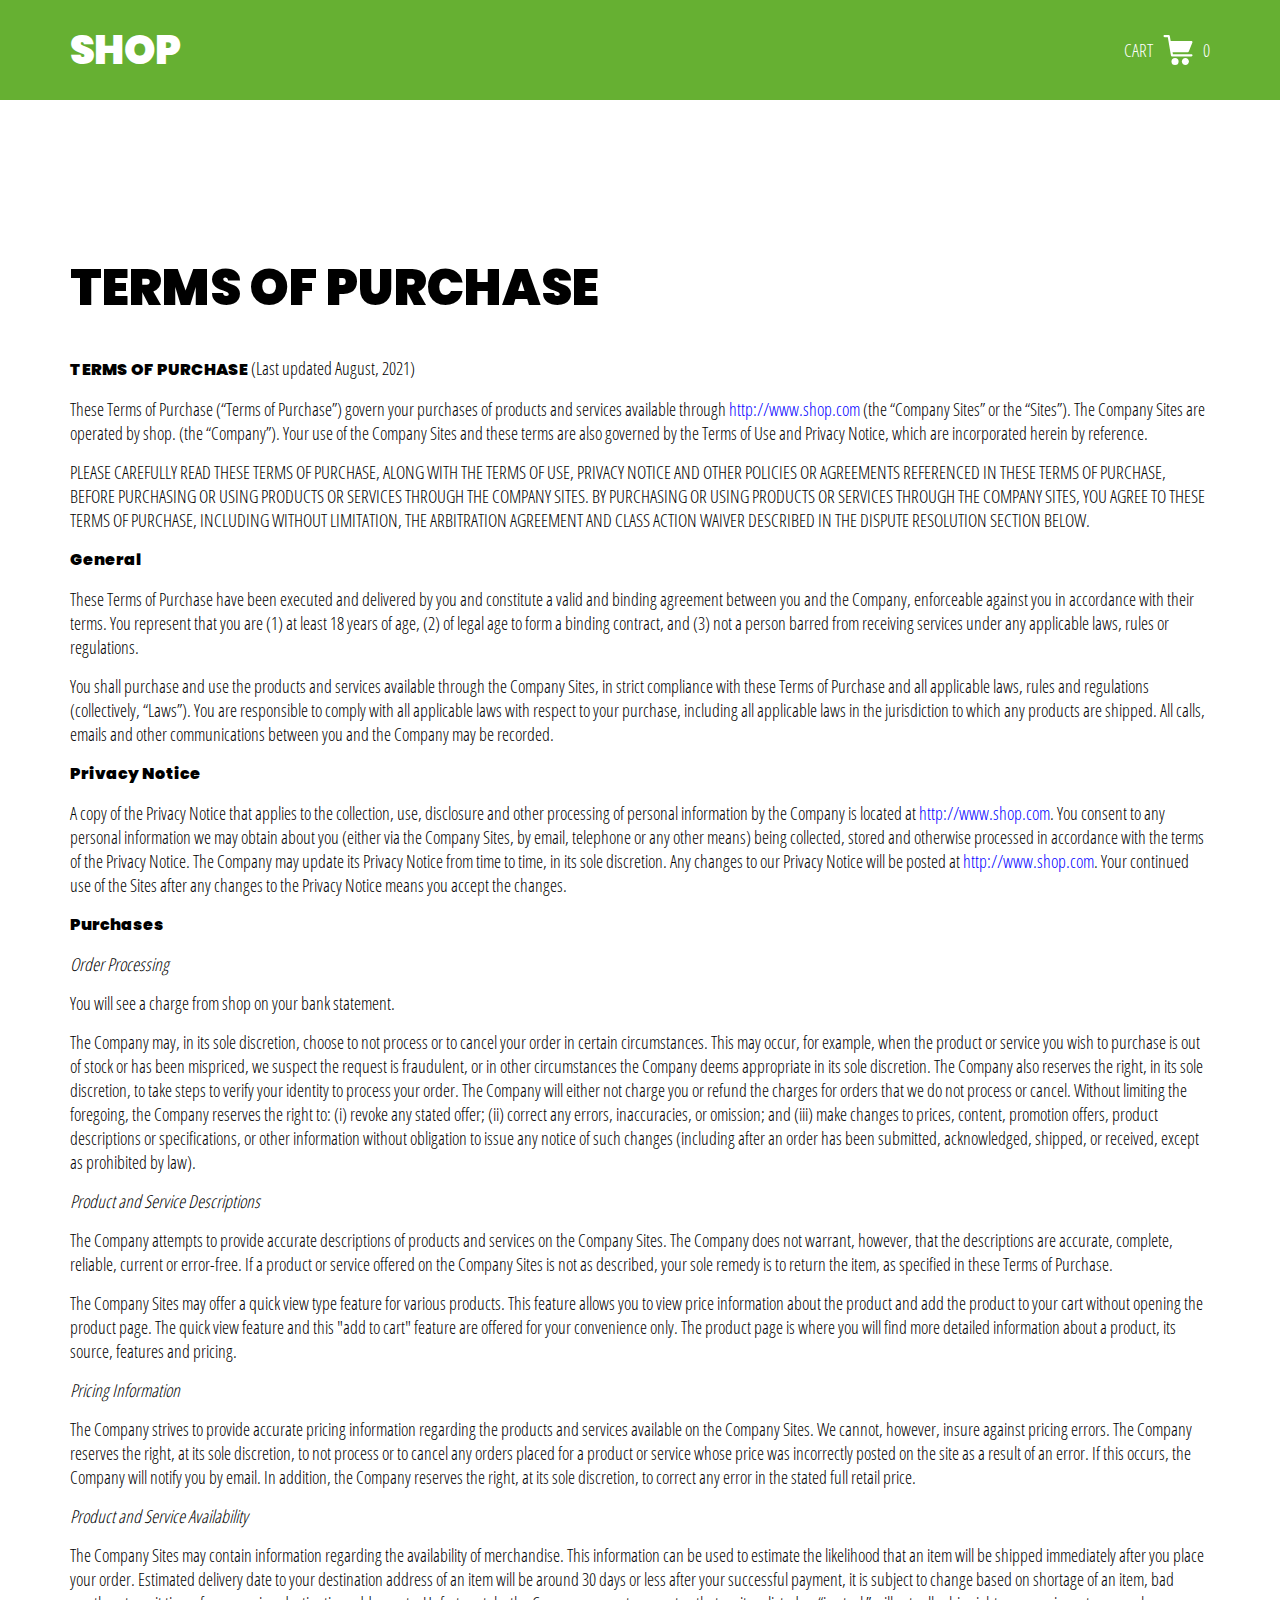
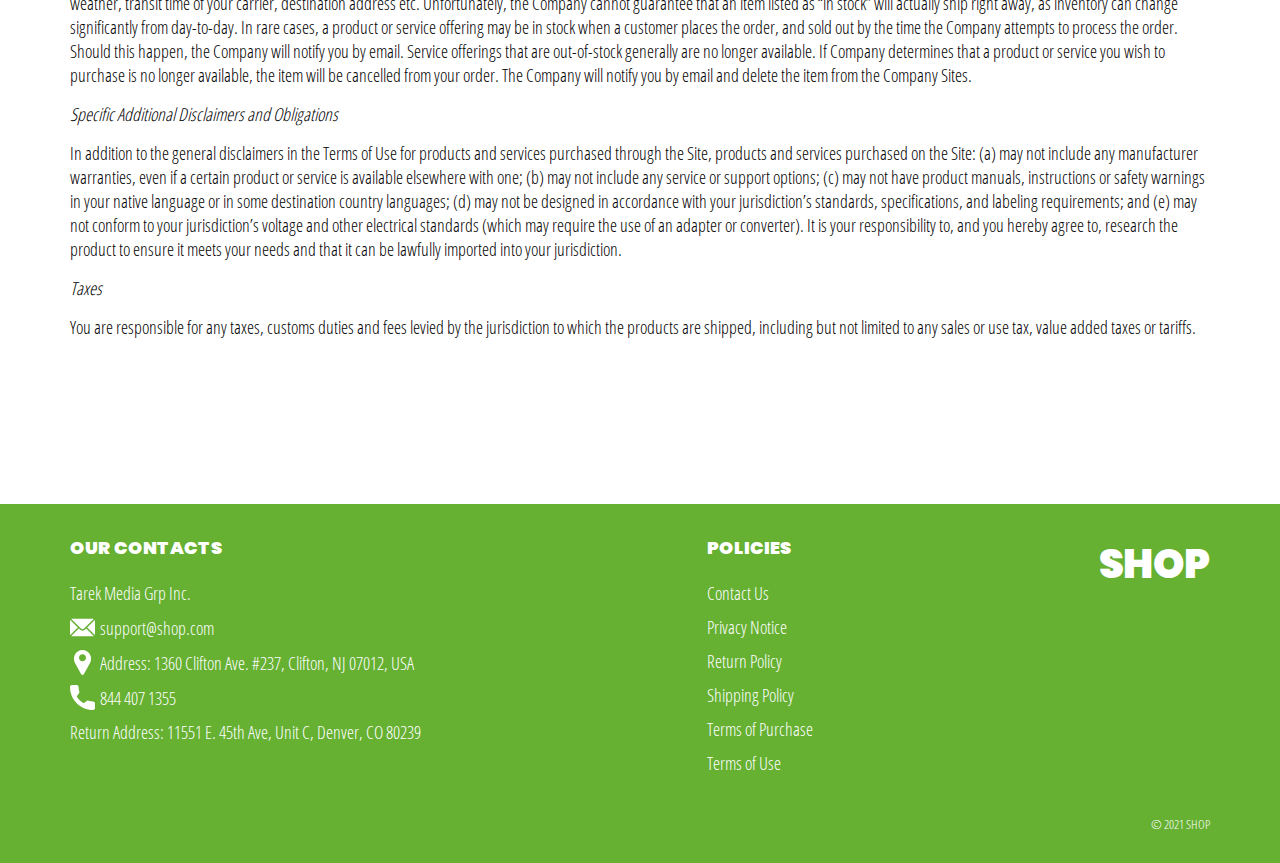
==== purchase.html @ efd82244 "+" ====
<!DOCTYPE html>
<html lang="en">

<head>
  <meta charset="UTF-8" />
  <meta http-equiv="X-UA-Compatible" content="IE=edge" />
  <meta name="viewport" content="width=device-width, initial-scale=1.0" />
  <link rel="stylesheet" href="./css/style.css" />
  <title>Shop</title>
</head>

<body>
  <div class="wrapper">
    <div class="header__wrapper">
      <div class="container">
        <header class="header">
          <div class="logo__box">
            <a href="./index.html" class="header__logo logo" data-text="Shop">
            <span>Shop</span>
            </a>
          </div>
          <a href="./shop.html" class="cart__btn">
            Cart
            <svg xmlns="http://www.w3.org/2000/svg" xmlns:xlink="http://www.w3.org/1999/xlink" x="0px" y="0px"
              viewBox="0 0 424.449 424.449" style="enable-background:new 0 0 424.449 424.449;" xml:space="preserve">
              <g>
                <g>
                  <g>
                    <circle cx="170.241" cy="374.273" r="50.176" />
                    <path d="M316.673,324.098L316.673,324.098c-27.711,0-50.176,22.465-50.176,50.176s22.465,50.176,50.176,50.176
                 c27.711,0,50.176-22.465,50.176-50.176S344.384,324.098,316.673,324.098z" />
                    <path d="M402.177,272.897H140.545l-5.12-29.696h215.04c6.326,0.019,12.017-3.843,14.336-9.728l51.2-129.024
                 c3.111-7.892-0.766-16.812-8.658-19.922c-1.808-0.713-3.735-1.076-5.678-1.07H108.801L96.513,12.801
                 c-1.262-7.471-7.784-12.906-15.36-12.8h-58.88c-8.483,0-15.36,6.877-15.36,15.36s6.877,15.36,15.36,15.36h46.08l44.032,260.096
                 c1.262,7.471,7.784,12.906,15.36,12.8h274.432c8.483,0,15.36-6.877,15.36-15.36C417.537,279.774,410.66,272.897,402.177,272.897z
                 " />
                  </g>
                </g>
              </g>
            </svg>
            <span class="cart__span js_cart__span">0</span>
          </a>
        </header>
      </div>
    </div>

     <div class="text-section__wrapper">
         <section class="text-section">
             <div class="container">
                 <h1 class="title">TERMS OF PURCHASE</h1>
                  <p class="text"><span class="bold">TERMS OF PURCHASE</span> (Last updated August, 2021)</p>
                  <p class="text">These Terms of Purchase (“Terms of Purchase”) govern your purchases of products and services available through <a href="http://www.shop.com" class="link">http://www.shop.com</a> (the “Company Sites” or the “Sites”). The Company Sites are operated by shop. (the “Company”). Your use of the Company Sites and these terms are also governed by the Terms of Use and Privacy Notice, which are incorporated herein by reference.</p>
                  <p class="text up">PLEASE CAREFULLY read THESE TERMS OF PURCHASE, ALONG WITH THE TERMS OF USE, PRIVACY NOTICE AND OTHER POLICIES OR AGREEMENTS REFERENCED IN THESE TERMS OF PURCHASE, BEFORE PURCHASING OR USING PRODUCTS OR SERVICES THROUGH THE COMPANY SITES. BY PURCHASING OR USING PRODUCTS OR SERVICES THROUGH THE COMPANY SITES, YOU AGREE TO THESE TERMS OF PURCHASE, INCLUDING WITHOUT LIMITATION, THE ARBITRATION AGREEMENT AND CLASS ACTION WAIVER DESCRIBED IN THE DISPUTE RESOLUTION SECTION BELOW.</p>
                  <p class="text bold">General</p>
                  <p class="text">These Terms of Purchase have been executed and delivered by you and constitute a valid and binding agreement between you and the Company, enforceable against you in accordance with their terms. You represent that you are (1) at least 18 years of age, (2) of legal age to form a binding contract, and (3) not a person barred from receiving services under any applicable laws, rules or regulations.</p>
                  <p class="text">You shall purchase and use the products and services available through the Company Sites, in strict compliance with these Terms of Purchase and all applicable laws, rules and regulations (collectively, “Laws”). You are responsible to comply with all applicable laws with respect to your purchase, including all applicable laws in the jurisdiction to which any products are shipped. All calls, emails and other communications between you and the Company may be recorded.</p>
                  <p class="text bold">Privacy Notice</p>
                  <p class="text">A copy of the Privacy Notice that applies to the collection, use, 
                      disclosure and other processing of personal 
                      information by the Company is located at <a href="http://www.shop.com" class="link">http://www.shop.com</a>. 
                      You consent to any personal information we may obtain about you (either via the Company Sites, by email, telephone or any other means) 
                      being collected, stored and otherwise processed in accordance with the terms of the Privacy Notice. 
                      The Company may update its Privacy Notice from time to time, in its sole discretion. Any changes to our Privacy 
                      Notice will be posted at <a href="http://www.shop.com" class="link">http://www.shop.com</a>. Your continued use of the Sites after any changes to the Privacy Notice means you accept the changes.</p>
                  <p class="text bold">Purchases</p>
                  <p class="text italic">Order Processing</p>
                  <p class="text">You will see a charge from shop on your bank statement.</p>
                  <p class="text">The Company may, in its sole discretion, choose to not process or to cancel your order in certain circumstances. This may occur, for example, when the product or service you wish to purchase is out of stock or has been mispriced, we suspect the request is fraudulent, or in other circumstances the Company deems appropriate in its sole discretion. The Company also reserves the right, in its sole discretion, to take steps to verify your identity to process your order. The Company will either not charge you or refund the charges for orders that we do not process or cancel. Without limiting the foregoing, the Company reserves the right to: (i) revoke any stated offer; (ii) correct any errors, inaccuracies, or omission; and (iii) make changes to prices, content, promotion offers, product descriptions or specifications, or other information without obligation to issue any notice of such changes (including after an order has been submitted, acknowledged, shipped, or received, except as prohibited by law).</p>
                  <p class="text italic">Product and Service Descriptions</p>
                  <p class="text">The Company attempts to provide accurate descriptions of products and services on the Company Sites. The Company does not warrant, however, that the descriptions are accurate, complete, reliable, current or error-free. If a product or service offered on the Company Sites is not as described, your sole remedy is to return the item, as specified in these Terms of Purchase.</p>
                  <p class="text">The Company Sites may offer a quick view type feature for various products. This feature allows you to view price information about the product and add the product to your cart without opening the product page. The quick view feature and this "add to cart" feature are offered for your convenience only. The product page is where you will find more detailed information about a product, its source, features and pricing.</p>
                  <p class="text italic">Pricing Information</p>
                  <p class="text">The Company strives to provide accurate pricing information regarding the products and services available on the Company Sites. We cannot, however, insure against pricing errors. The Company reserves the right, at its sole discretion, to not process or to cancel any orders placed for a product or service whose price was incorrectly posted on the site as a result of an error. If this occurs, the Company will notify you by email. In addition, the Company reserves the right, at its sole discretion, to correct any error in the stated full retail price.</p>
                  <p class="text italic">Product and Service Availability</p>
                  <p class="text">The Company Sites may contain information regarding the availability of merchandise. This information can be used to estimate the likelihood that an item will be shipped immediately after you place your order. Estimated delivery date to your destination address of an item will be around 30 days or less after your successful payment, it is subject to change based on shortage of an item, bad weather, transit time of your carrier, destination address etc. Unfortunately, the Company cannot guarantee that an item listed as “in stock” will actually ship right away, as inventory can change significantly from day-to-day. In rare cases, a product or service offering may be in stock when a customer places the order, and sold out by the time the Company attempts to process the order. Should this happen, the Company will notify you by email. Service offerings that are out-of-stock generally are no longer available. If Company determines that a product or service you wish to purchase is no longer available, the item will be cancelled from your order. The Company will notify you by email and delete the item from the Company Sites.</p>
                  <p class="text italic">Specific Additional Disclaimers and Obligations</p>
                  <p class="text">In addition to the general disclaimers in the Terms of Use for products and services purchased through the Site, products and services purchased on the Site: (a) may not include any manufacturer warranties, even if a certain product or service is available elsewhere with one; (b) may not include any service or support options; (c) may not have product manuals, instructions or safety warnings in your native language or in some destination country languages; (d) may not be designed in accordance with your jurisdiction’s standards, specifications, and labeling requirements; and (e) may not conform to your jurisdiction’s voltage and other electrical standards (which may require the use of an adapter or converter). It is your responsibility to, and you hereby agree to, research the product to ensure it meets your needs and that it can be lawfully imported into your jurisdiction.</p>
                  <p class="text italic">Taxes</p>
                  <p class="text">You are responsible for any taxes, customs duties and fees levied by the jurisdiction to which the products are shipped, including but not limited to any sales or use tax, value added taxes or tariffs.</p>
                
             </div>
         </section>
     </div>

    <div class="footer__wrapper">
      <div class="container">
        <footer class="footer">
          <div class="footer__top">
            <div class="footer__left">
              <p class="footer__title">Our Contacts</p>
              <p class="text">Tarek Media Grp Inc.</p>
              <a href="mailto:support@shop.com" class="text footer__link footer__text">
                <svg xmlns="http://www.w3.org/2000/svg" xmlns:xlink="http://www.w3.org/1999/xlink" x="0px" y="0px"
                  viewBox="0 0 512 512" style="enable-background:new 0 0 512 512;" xml:space="preserve">
                  <g>
                    <g>
                      <path d="M507.49,101.721L352.211,256L507.49,410.279c2.807-5.867,4.51-12.353,4.51-19.279V121
        C512,114.073,510.297,107.588,507.49,101.721z" />
                    </g>
                  </g>
                  <g>
                    <g>
                      <path d="M467,76H45c-6.927,0-13.412,1.703-19.279,4.51l198.463,197.463c17.548,17.548,46.084,17.548,63.632,0L486.279,80.51
        C480.412,77.703,473.927,76,467,76z" />
                    </g>
                  </g>
                  <g>
                    <g>
                      <path
                        d="M4.51,101.721C1.703,107.588,0,114.073,0,121v270c0,6.927,1.703,13.413,4.51,19.279L159.789,256L4.51,101.721z" />
                    </g>
                  </g>
                  <g>
                    <g>
                      <path d="M331,277.211l-21.973,21.973c-29.239,29.239-76.816,29.239-106.055,0L181,277.211L25.721,431.49
        C31.588,434.297,38.073,436,45,436h422c6.927,0,13.412-1.703,19.279-4.51L331,277.211z" />
                    </g>
                  </g>
                </svg>
                <span class="footer__link-span">support@shop.com</span>
              </a>
              <p class="text footer__text">
                <svg enable-background="new 0 0 512 512" viewBox="0 0 512 512" xmlns="http://www.w3.org/2000/svg">
                  <g>
                    <path
                      d="m407.579 87.677c-31.073-53.624-86.265-86.385-147.64-87.637-2.62-.054-5.257-.054-7.878 0-61.374 1.252-116.566 34.013-147.64 87.637-31.762 54.812-32.631 120.652-2.325 176.123l126.963 232.387c.057.103.114.206.173.308 5.586 9.709 15.593 15.505 26.77 15.505 11.176 0 21.183-5.797 26.768-15.505.059-.102.116-.205.173-.308l126.963-232.387c30.304-55.471 29.435-121.311-2.327-176.123zm-151.579 144.323c-39.701 0-72-32.299-72-72s32.299-72 72-72 72 32.299 72 72-32.298 72-72 72z" />
                  </g>
                </svg>
                Address: 1360 Clifton Ave. #237, Clifton, NJ 07012, USA
              </p>
              <a href="tel:+844 407 1355" class="text footer__link footer__text">
                <svg xmlns="http://www.w3.org/2000/svg" xmlns:xlink="http://www.w3.org/1999/xlink" x="0px" y="0px"
                  viewBox="0 0 384 384" style="enable-background:new 0 0 384 384;" xml:space="preserve">
                  <g>
                    <g>
                      <path
                        d="M353.188,252.052c-23.51,0-46.594-3.677-68.469-10.906c-10.719-3.656-23.896-0.302-30.438,6.417l-43.177,32.594
        c-50.073-26.729-80.917-57.563-107.281-107.26l31.635-42.052c8.219-8.208,11.167-20.198,7.635-31.448
        c-7.26-21.99-10.948-45.063-10.948-68.583C132.146,13.823,118.323,0,101.333,0H30.813C13.823,0,0,13.823,0,30.813
        C0,225.563,158.438,384,353.188,384c16.99,0,30.813-13.823,30.813-30.813v-70.323C384,265.875,370.177,252.052,353.188,252.052z" />
                    </g>
                  </g>
                </svg>
                <span class="footer__link-span">844 407 1355</span>
                </a>
              <p class="text">Return Address: 11551 E. 45th Ave, Unit C, Denver, CO 80239</p>
            </div>
            <div class="footer__right">
              <p class="footer__title">Policies</p>
              <a href="./contacts.html" class="text footer__link footer__page-link">
                <span class="footer__link-span">Contact Us</span>
              </a>
              <a href="./privacy.html" class="text footer__link footer__page-link">
                <span class="footer__link-span">Privacy Notice</span>
              </a>
              <a href="./return.html" class="text footer__link footer__page-link">
                <span class="footer__link-span">Return Policy</span>
              </a>
              <a href="./shipping.html" class="text footer__link footer__page-link">
                <span class="footer__link-span">Shipping Policy</span>
              </a>
              <a href="./purchase.html" class="text footer__link footer__page-link">
                <span class="footer__link-span">Terms of Purchase</span>
              </a>
              <a href="./use.html" class="text footer__link footer__page-link">
                <span class="footer__link-span">Terms of Use</span>
              </a>
            </div>
            <div class="logo__box">
              <a href="./index.html" class="footer__logo logo" data-text="Shop">
              <span>Shop</span>
              </a>
            </div>
          </div>
          <span class="footer__span">© 2021 SHOP</span>
        </footer>
      </div>
    </div>
  </div>

 
  <script type="module" src="./js/on-load.js"></script>
</body>

</html>
---- css/style.css ----
@import './fonts.css';
@import './vars.css';
@import './utils.css';
@import './header.css';
@import './footer.css';
@import './hero.css';
@import './products.css';
@import './product.css';
@import './text-section.css';
@import './order.css';
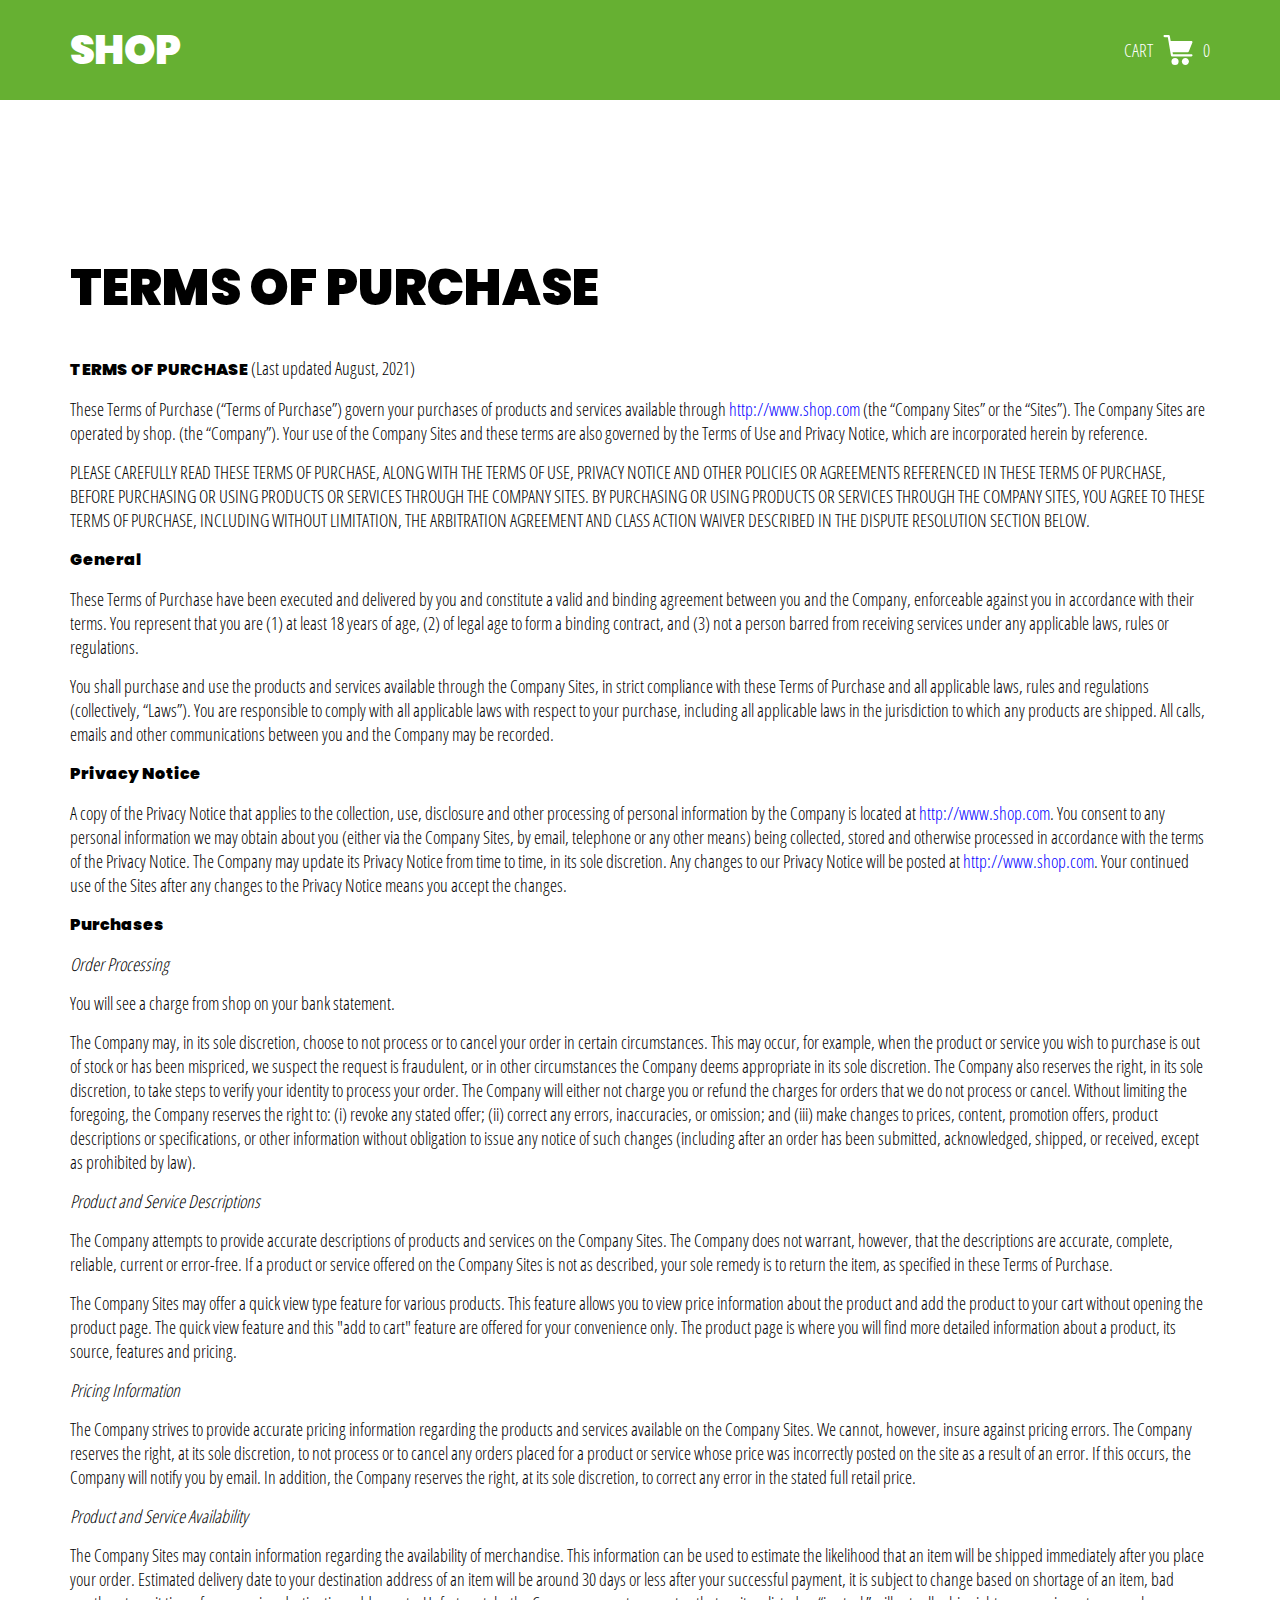
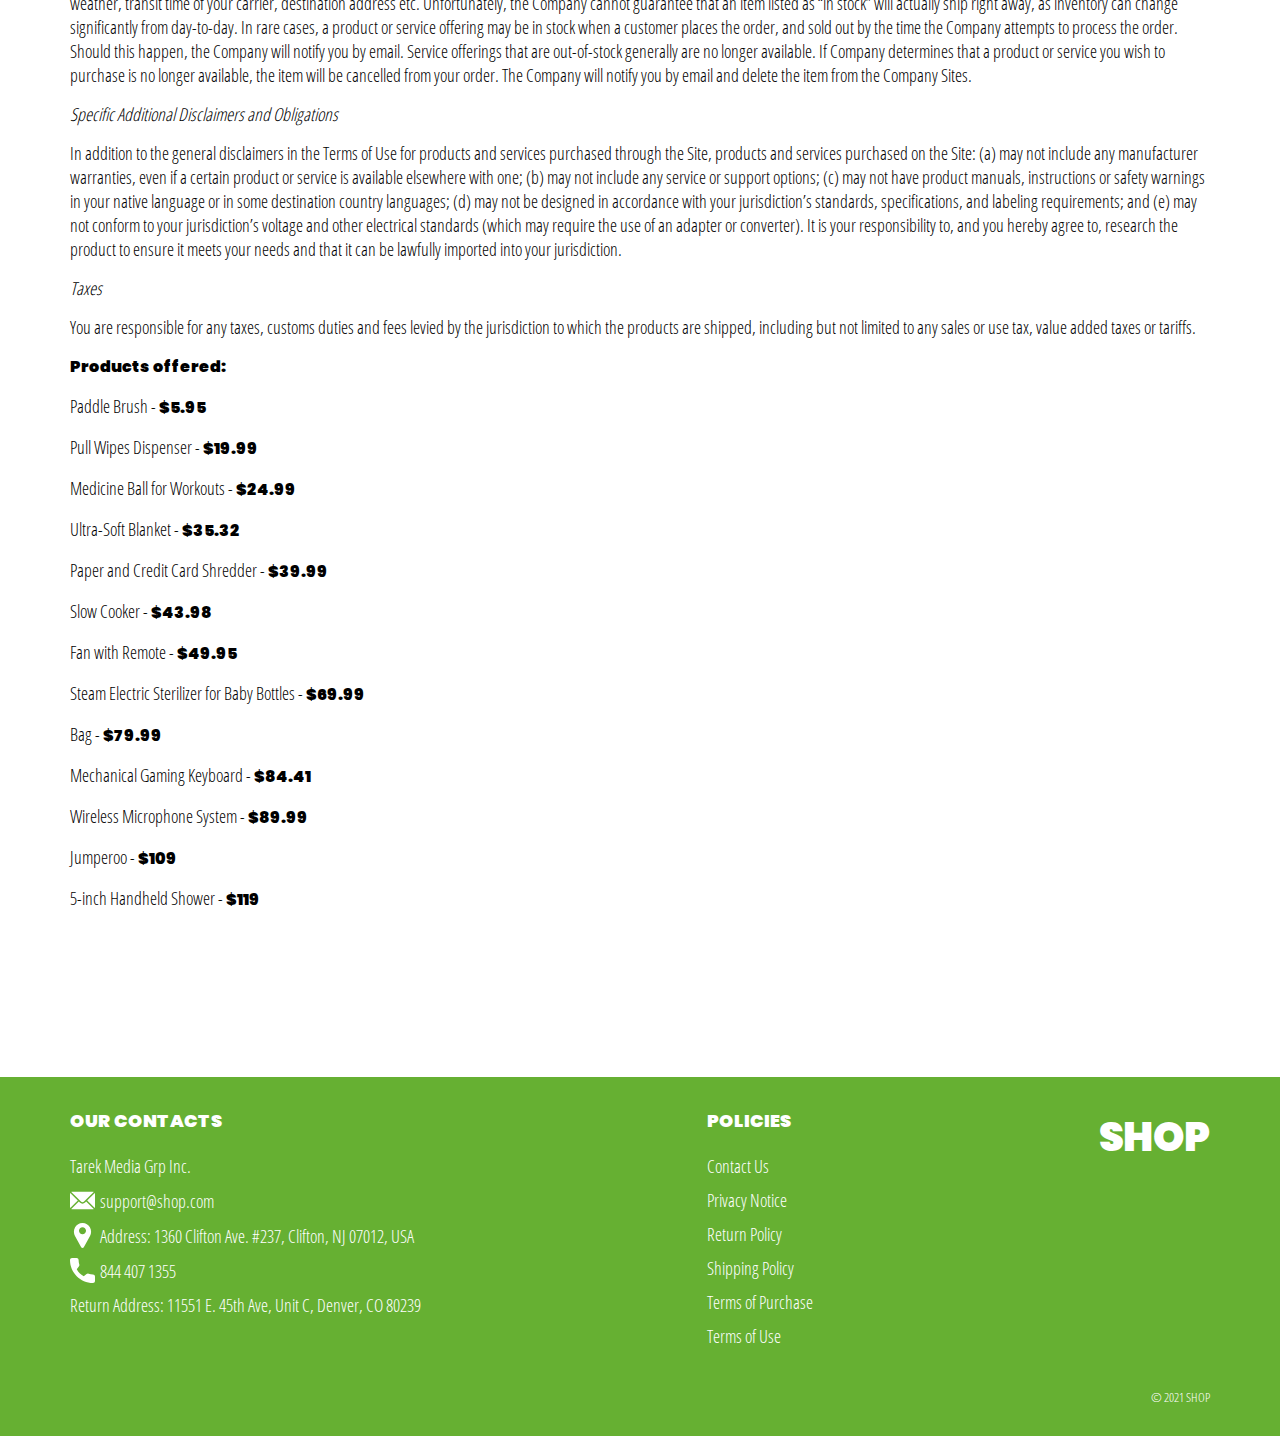
==== commit 4cf0644e: "+" ====
--- a/purchase.html
+++ b/purchase.html
@@ -77,7 +77,8 @@
                   <p class="text">In addition to the general disclaimers in the Terms of Use for products and services purchased through the Site, products and services purchased on the Site: (a) may not include any manufacturer warranties, even if a certain product or service is available elsewhere with one; (b) may not include any service or support options; (c) may not have product manuals, instructions or safety warnings in your native language or in some destination country languages; (d) may not be designed in accordance with your jurisdiction’s standards, specifications, and labeling requirements; and (e) may not conform to your jurisdiction’s voltage and other electrical standards (which may require the use of an adapter or converter). It is your responsibility to, and you hereby agree to, research the product to ensure it meets your needs and that it can be lawfully imported into your jurisdiction.</p>
                   <p class="text italic">Taxes</p>
                   <p class="text">You are responsible for any taxes, customs duties and fees levied by the jurisdiction to which the products are shipped, including but not limited to any sales or use tax, value added taxes or tariffs.</p>
-                
+                  <p class="text bold">Products offered:</p>
+                  <div class="js_purchase__product-list"></div>
              </div>
          </section>
      </div>
@@ -180,6 +181,7 @@
 
  
   <script type="module" src="./js/on-load.js"></script>
+  <script type="module" src="./js/purchase.js"></script>
 </body>
 
 </html>